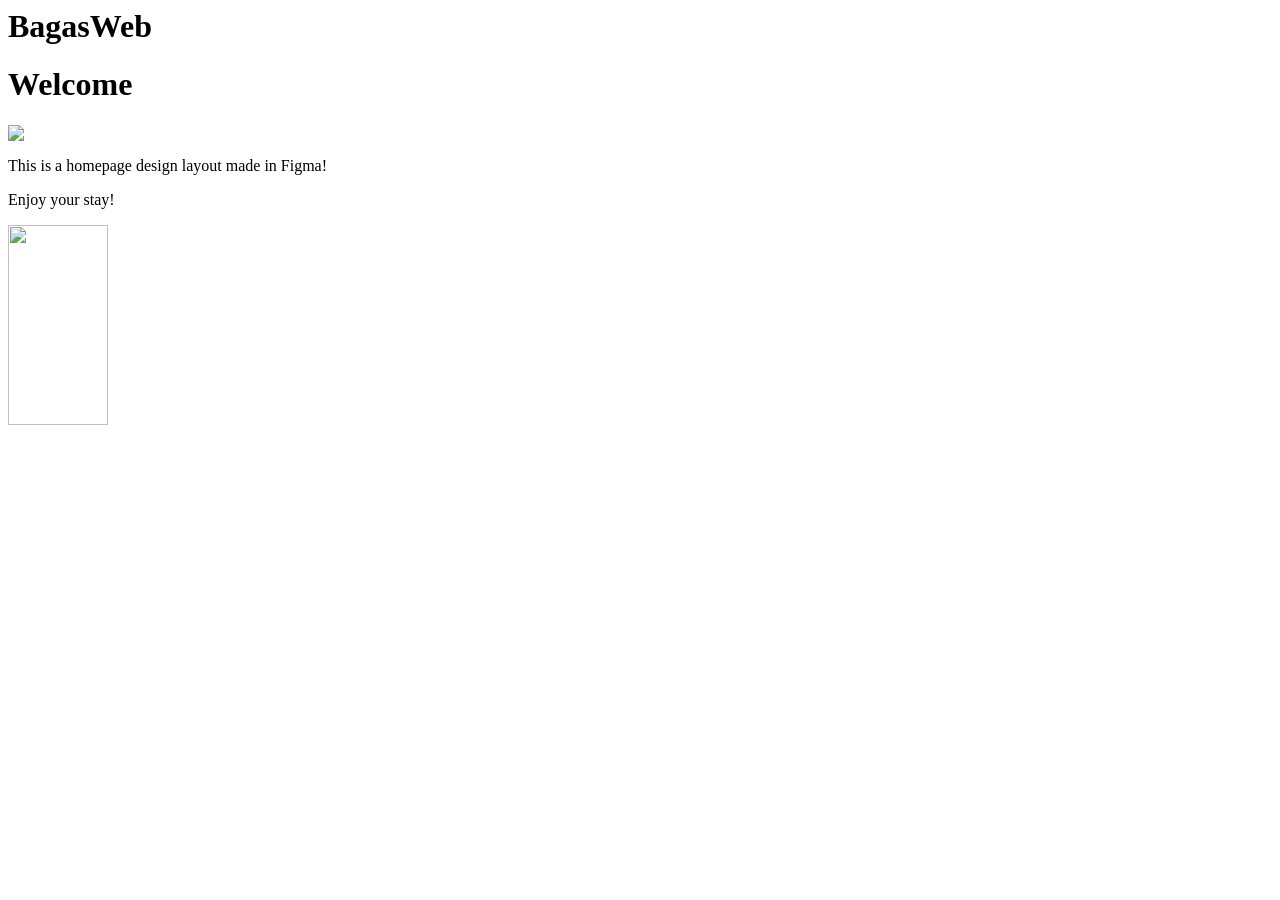
==== index.html @ b8ee1ea7 "Create index.html" ====
<html>
    <head>
        <title>BagasWeb</title>
        <link rel = "stylesheet" href = "style.css"/>
    </head>
    <body>
        <header>
            <h1>BagasWeb</h1>
        </header>
        <main>
            <h1>Welcome</h1>
            <img class = "wave" src ="https://encrypted-tbn0.gstatic.com/images?q=tbn:ANd9GcT7o0hgTK1nrw5wOztXwRknJUV7pTzjfWTX9g&s" />
            <p>This is a homepage design layout made in Figma!</p>
            <p>Enjoy your stay!</p>
            <img src = "https://upload.wikimedia.org/wikipedia/commons/thumb/3/33/Figma-logo.svg/1920px-Figma-logo.svg.png" height = "200px" width = "100px"/>
        </main>
    </body>
</html>
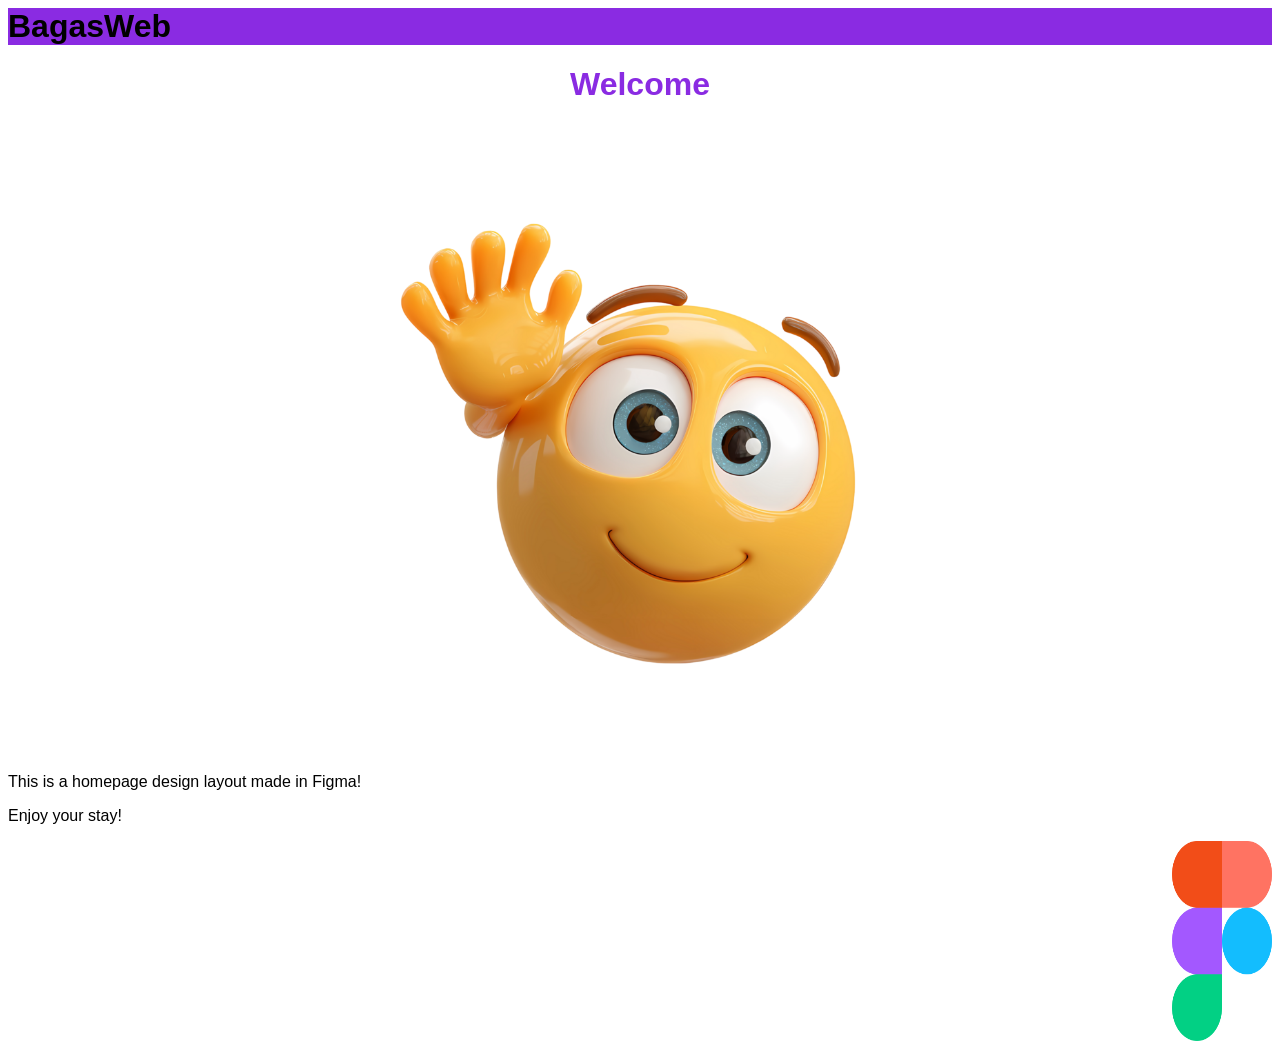
==== commit 1a169f18: "Update index.html" ====
--- a/index.html
+++ b/index.html
@@ -9,10 +9,10 @@
         </header>
         <main>
             <h1>Welcome</h1>
-            <img class = "wave" src ="https://encrypted-tbn0.gstatic.com/images?q=tbn:ANd9GcT7o0hgTK1nrw5wOztXwRknJUV7pTzjfWTX9g&s" />
+            <img class = "wave" src ="welcome.webp" />
             <p>This is a homepage design layout made in Figma!</p>
             <p>Enjoy your stay!</p>
-            <img src = "https://upload.wikimedia.org/wikipedia/commons/thumb/3/33/Figma-logo.svg/1920px-Figma-logo.svg.png" height = "200px" width = "100px"/>
+            <img src = "figma_logo.png" height = "200px" width = "100px"/>
         </main>
     </body>
 </html>
--- a/style.css
+++ b/style.css
@@ -0,0 +1,23 @@
+body {
+    font-family: sans-serif;
+}
+
+header {
+    background-color: blueviolet;
+    color: black;
+}
+
+img {
+    display: block;
+    margin-left: auto;
+    margin-right: 0;
+}
+
+main h1, .wave{
+    color: blueviolet;
+    text-align: center;
+    display: block;
+    margin-left: auto;
+    margin-right: auto;
+    width: 50%;
+}
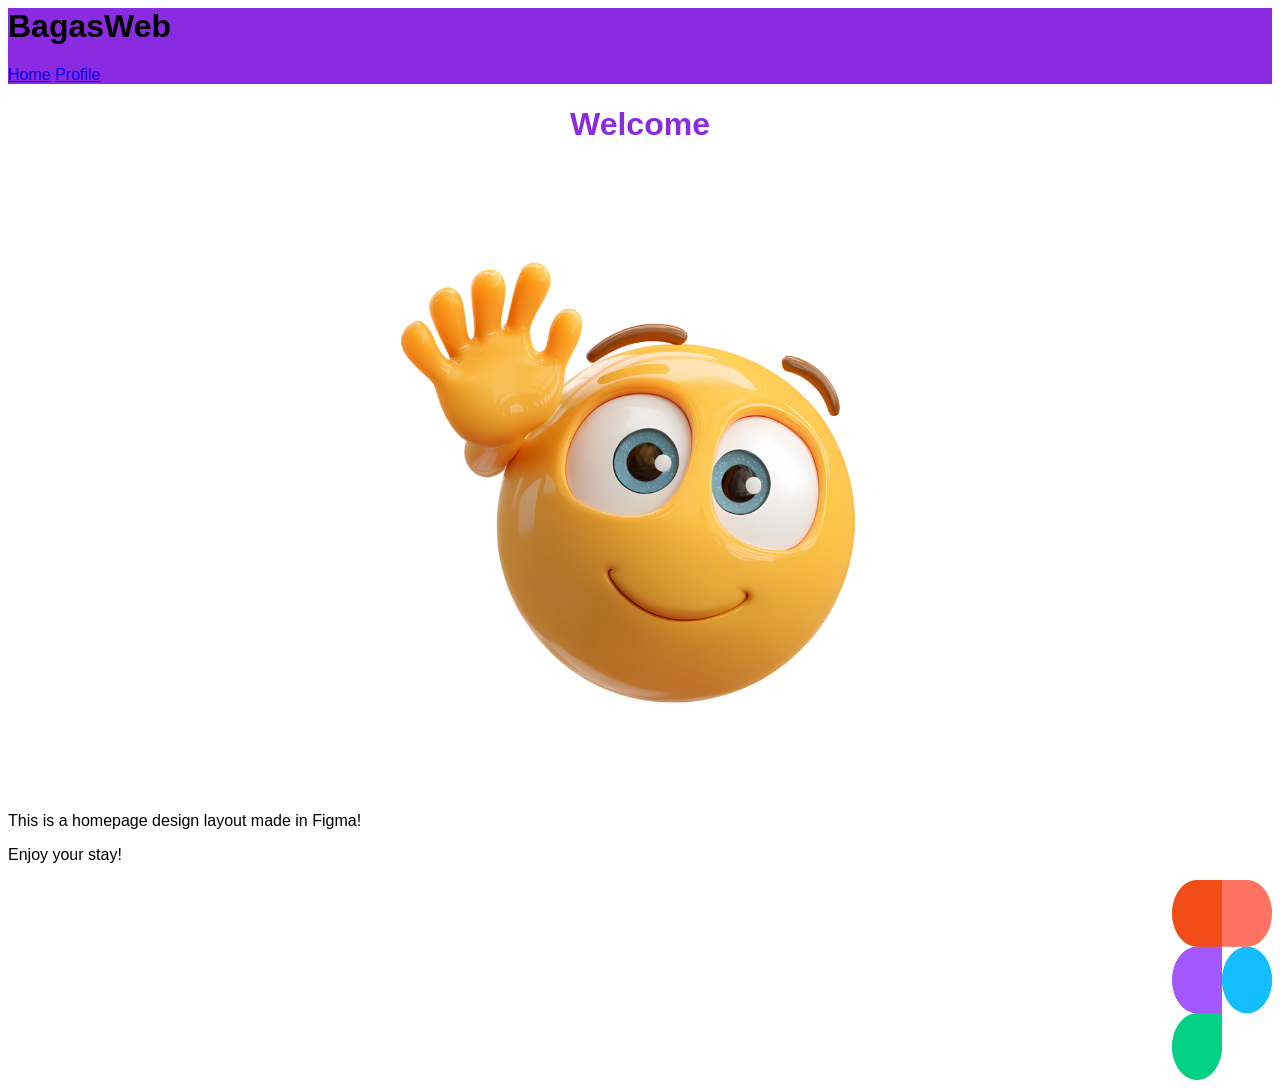
==== commit 81916ec0: "Update index.html" ====
--- a/index.html
+++ b/index.html
@@ -6,6 +6,8 @@
     <body>
         <header>
             <h1>BagasWeb</h1>
+            <a href = "https://bagas669.github.io/llayout-project/index.html">Home</a>
+            <a href = "https://bagas669.github.io/llayout-project/index2.html">Profile</a>
         </header>
         <main>
             <h1>Welcome</h1>
